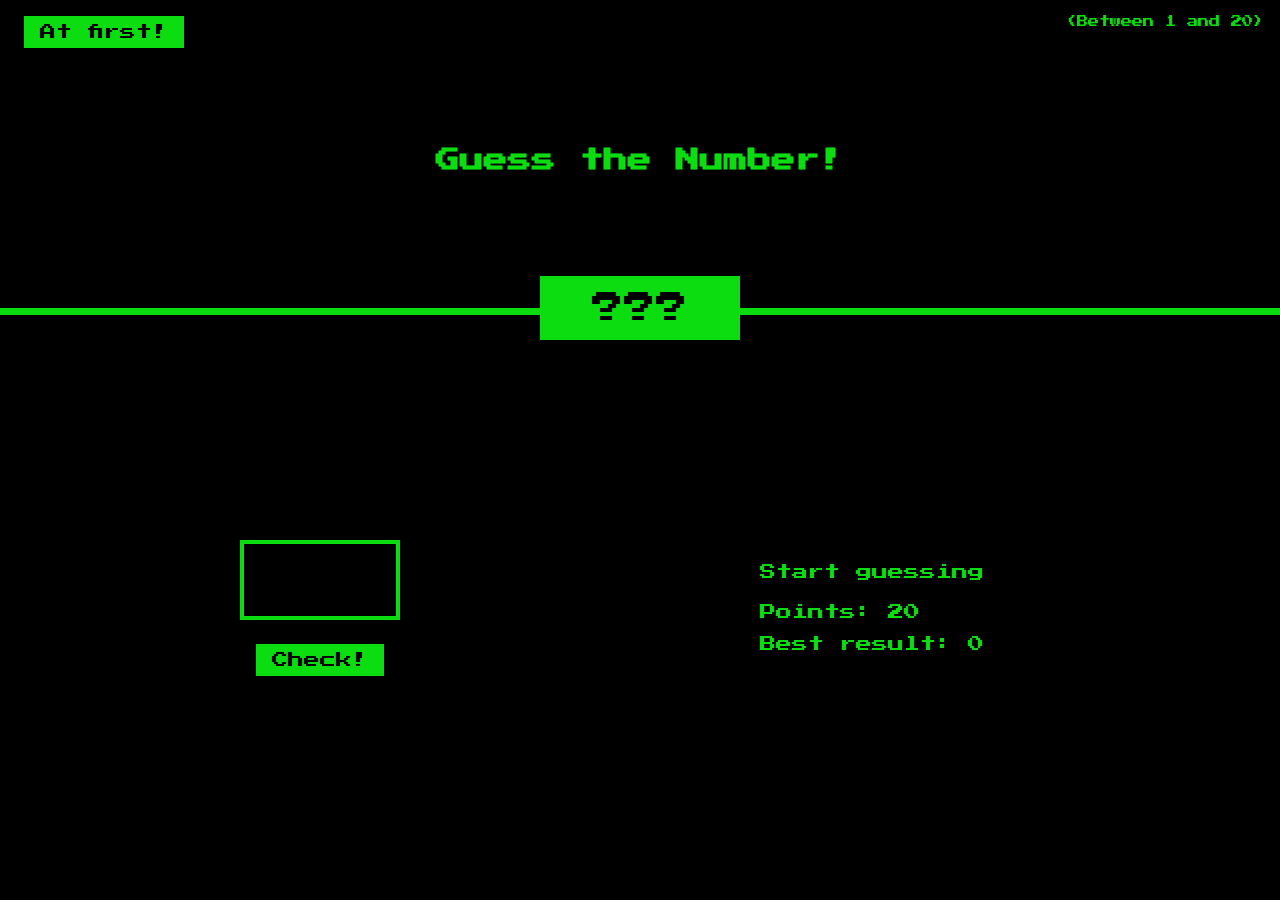
==== page.html @ 5e6ff668 "add styled" ====
<!DOCTYPE html>
<html lang="en">
<head>
    <meta charset="UTF-8" />
    <meta name="viewport" content="width=device-width, initial-scale=1.0" />
    <meta http-equiv="X-UA-Compatible" content="ie=edge" />
    <link rel="stylesheet" href="style.css" />
    <title>Guess the Number!</title>
</head>
<body>
<header>
    <h1>Guess the Number!</h1>
    <p class="between">(Between 1 and 20)</p>
    <button class="btn again">At first!</button>
    <div class="question">???</div>
</header>
<main>
    <section class="left">
        <input type="number" class="number-input" />
        <button class="btn check">Check!</button>
    </section>
    <section class="right">
        <p class="guess-message">Start guessing</p>
        <p class="label-score">Points: <span class="score">20</span></p>
        <p class="label-highscore">
            Best result: <span class="highscore">0</span>
        </p>
    </section>
</main>
<script src="js.js"></script>
</body>
</html>
---- style.css ----
@import url('https://fonts.googleapis.com/css2?family=Press+Start+2P&display=swap');

* {
    margin: 0;
    padding: 0;
    box-sizing: border-box;
}

html {
    font-size: 50%;
}

body {
    font-family: 'Press Start 2P', sans-serif;
    color: #0bdd11;
    background-color: rgb(0, 0, 0);
    /*  background-color: rgb(9, 250, 21); */
}

/* Layout Styles */
header {
    position: relative;
    height: 35vh;
    border-bottom: 7px solid #0bdd11;
}

main {
    height: 65vh;
    color: #0bdd11;
    display: flex;
    align-items: center;
    justify-content: space-around;
}

.left {
    width: 50rem;
    display: flex;
    flex-direction: column;
    align-items: center;
    font-size: 2rem;
}

.right {
    width: 50rem;
    font-size: 2rem;
}

/* Elements Styles */
h1 {
    font-size: 3rem;
    text-align: center;
    position: absolute;
    width: 100%;
    top: 52%;
    left: 50%;
    transform: translate(-50%, -50%);
}

.question {
    background: #0bdd11;
    color: #000;
    font-size: 4rem;
    width: 25rem;
    padding: 2rem 0rem;
    text-align: center;
    position: absolute;
    bottom: 0;
    left: 50%;
    transform: translate(-50%, 50%);
}

.between {
    font-size: 1.4rem;
    position: absolute;
    top: 2rem;
    right: 2rem;
}

.again {
    position: absolute;
    top: 2rem;
    left: 3rem;
}

.number-input {
    background: none;
    border: 4px solid #0bdd11;
    font-family: inherit;
    color: inherit;
    font-size: 5rem;
    padding: 2rem;
    width: 20rem;
    text-align: center;
    display: block;
    margin-bottom: 3rem;
}

.btn {
    border: none;
    background-color: #0bdd11;
    color: #000;
    font-size: 2rem;
    font-family: inherit;
    padding: 1rem 2rem;
    cursor: pointer;
}

.btn:hover {
    background-color: rgb(218, 213, 213);
}

.guess-message {
    margin-bottom: 2rem;
    height: 3rem;
}

.label-score {
    margin-bottom: 2rem;
}
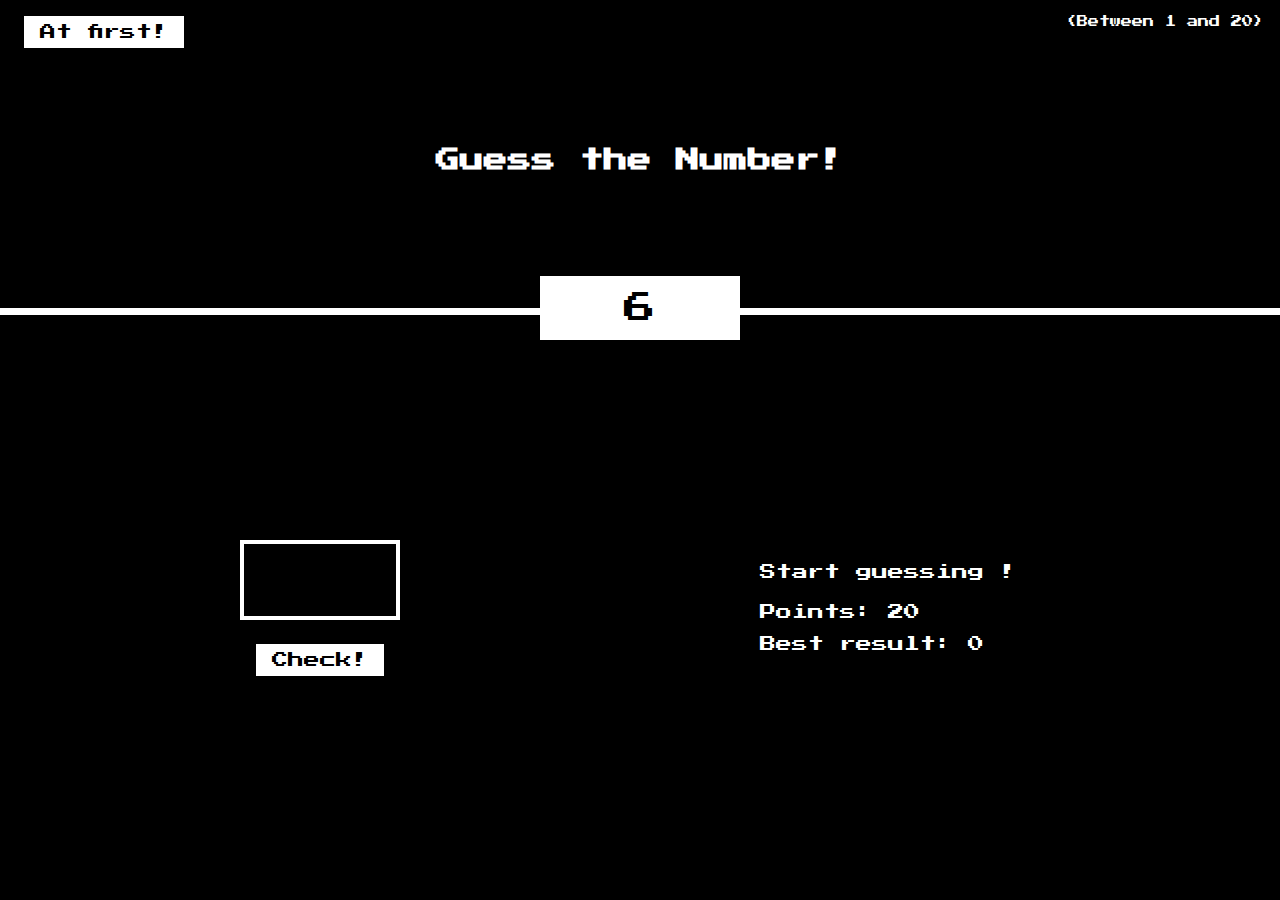
==== commit be1e612e: "appdate style" ====
--- a/page.html
+++ b/page.html
@@ -20,13 +20,13 @@
         <button class="btn check">Check!</button>
     </section>
     <section class="right">
-        <p class="guess-message">Start guessing</p>
+        <p class="guess-message">Start guessing !</p>
         <p class="label-score">Points: <span class="score">20</span></p>
         <p class="label-highscore">
             Best result: <span class="highscore">0</span>
         </p>
     </section>
 </main>
-<script src="js.js"></script>
+<script src="js/js.js"></script>
 </body>
 </html>--- a/style.css
+++ b/style.css
@@ -5,28 +5,31 @@
     padding: 0;
     box-sizing: border-box;
 }
-
+:root {
+    --dark: #000;
+    --light: #fff;
+    --accent: #0bdd11;
+}
 html {
     font-size: 50%;
 }
 
 body {
     font-family: 'Press Start 2P', sans-serif;
-    color: #0bdd11;
-    background-color: rgb(0, 0, 0);
-    /*  background-color: rgb(9, 250, 21); */
+    color: var(--light);
+    background-color: var(--dark);
 }
 
 /* Layout Styles */
 header {
     position: relative;
     height: 35vh;
-    border-bottom: 7px solid #0bdd11;
+    border-bottom: 7px solid var(--light);
 }
 
 main {
     height: 65vh;
-    color: #0bdd11;
+    color: var(--light);
     display: flex;
     align-items: center;
     justify-content: space-around;
@@ -57,8 +60,8 @@
 }
 
 .question {
-    background: #0bdd11;
-    color: #000;
+    background: var(--light);
+    color: var(--dark);
     font-size: 4rem;
     width: 25rem;
     padding: 2rem 0rem;
@@ -84,7 +87,7 @@
 
 .number-input {
     background: none;
-    border: 4px solid #0bdd11;
+    border: 4px solid var(--light);
     font-family: inherit;
     color: inherit;
     font-size: 5rem;
@@ -97,8 +100,8 @@
 
 .btn {
     border: none;
-    background-color: #0bdd11;
-    color: #000;
+    background-color: var(--light);
+    color: var(--dark);
     font-size: 2rem;
     font-family: inherit;
     padding: 1rem 2rem;
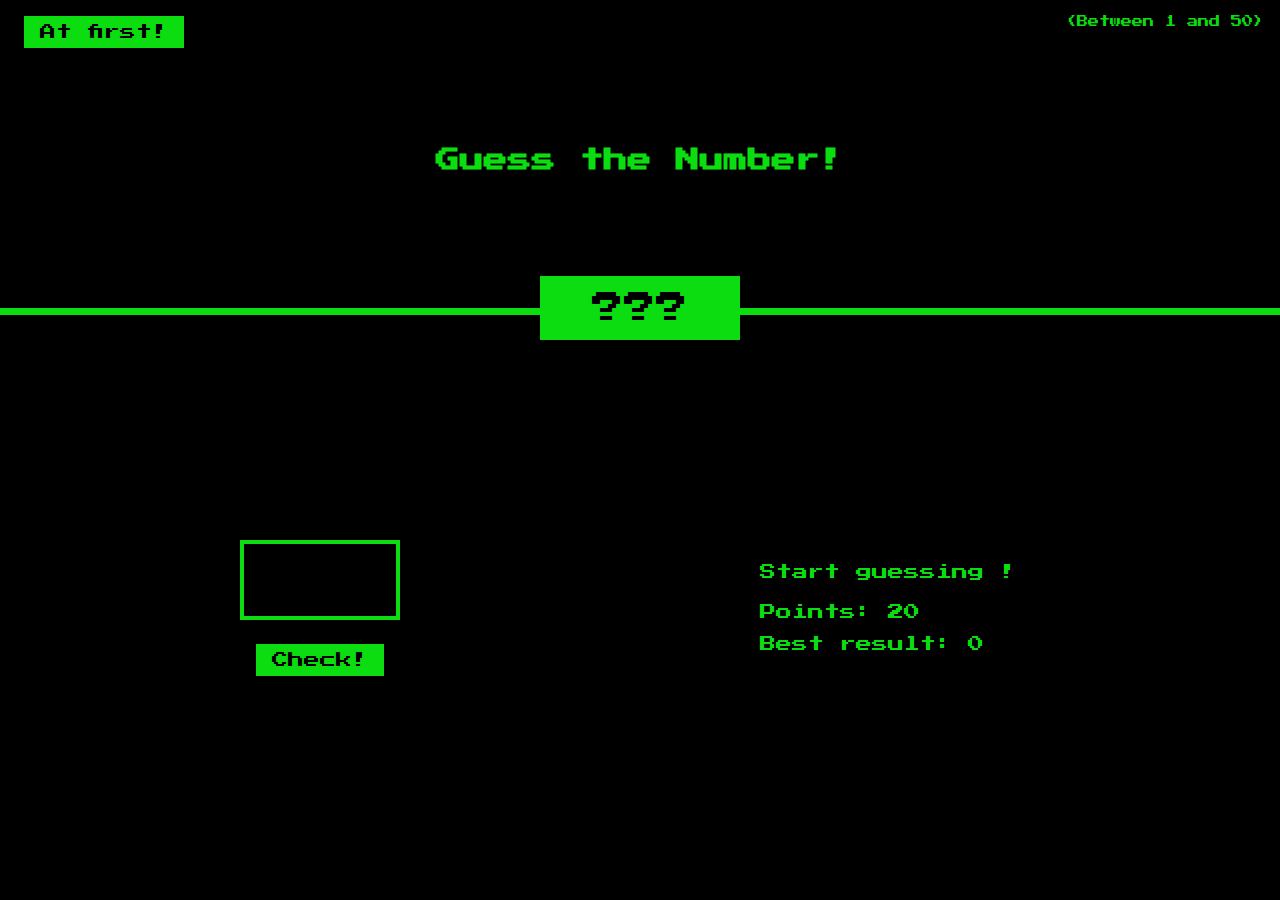
==== commit 8216c46a: "Best result" ====
--- a/page.html
+++ b/page.html
@@ -10,7 +10,7 @@
 <body>
 <header>
     <h1>Guess the Number!</h1>
-    <p class="between">(Between 1 and 20)</p>
+    <p class="between">(Between 1 and 50)</p>
     <button class="btn again">At first!</button>
     <div class="question">???</div>
 </header>
--- a/style.css
+++ b/style.css
@@ -7,8 +7,8 @@
 }
 :root {
     --dark: #000;
-    --light: #fff;
-    --accent: #0bdd11;
+    --light: #0bdd11;
+    /*--accent: #0bdd11;*/
 }
 html {
     font-size: 50%;
